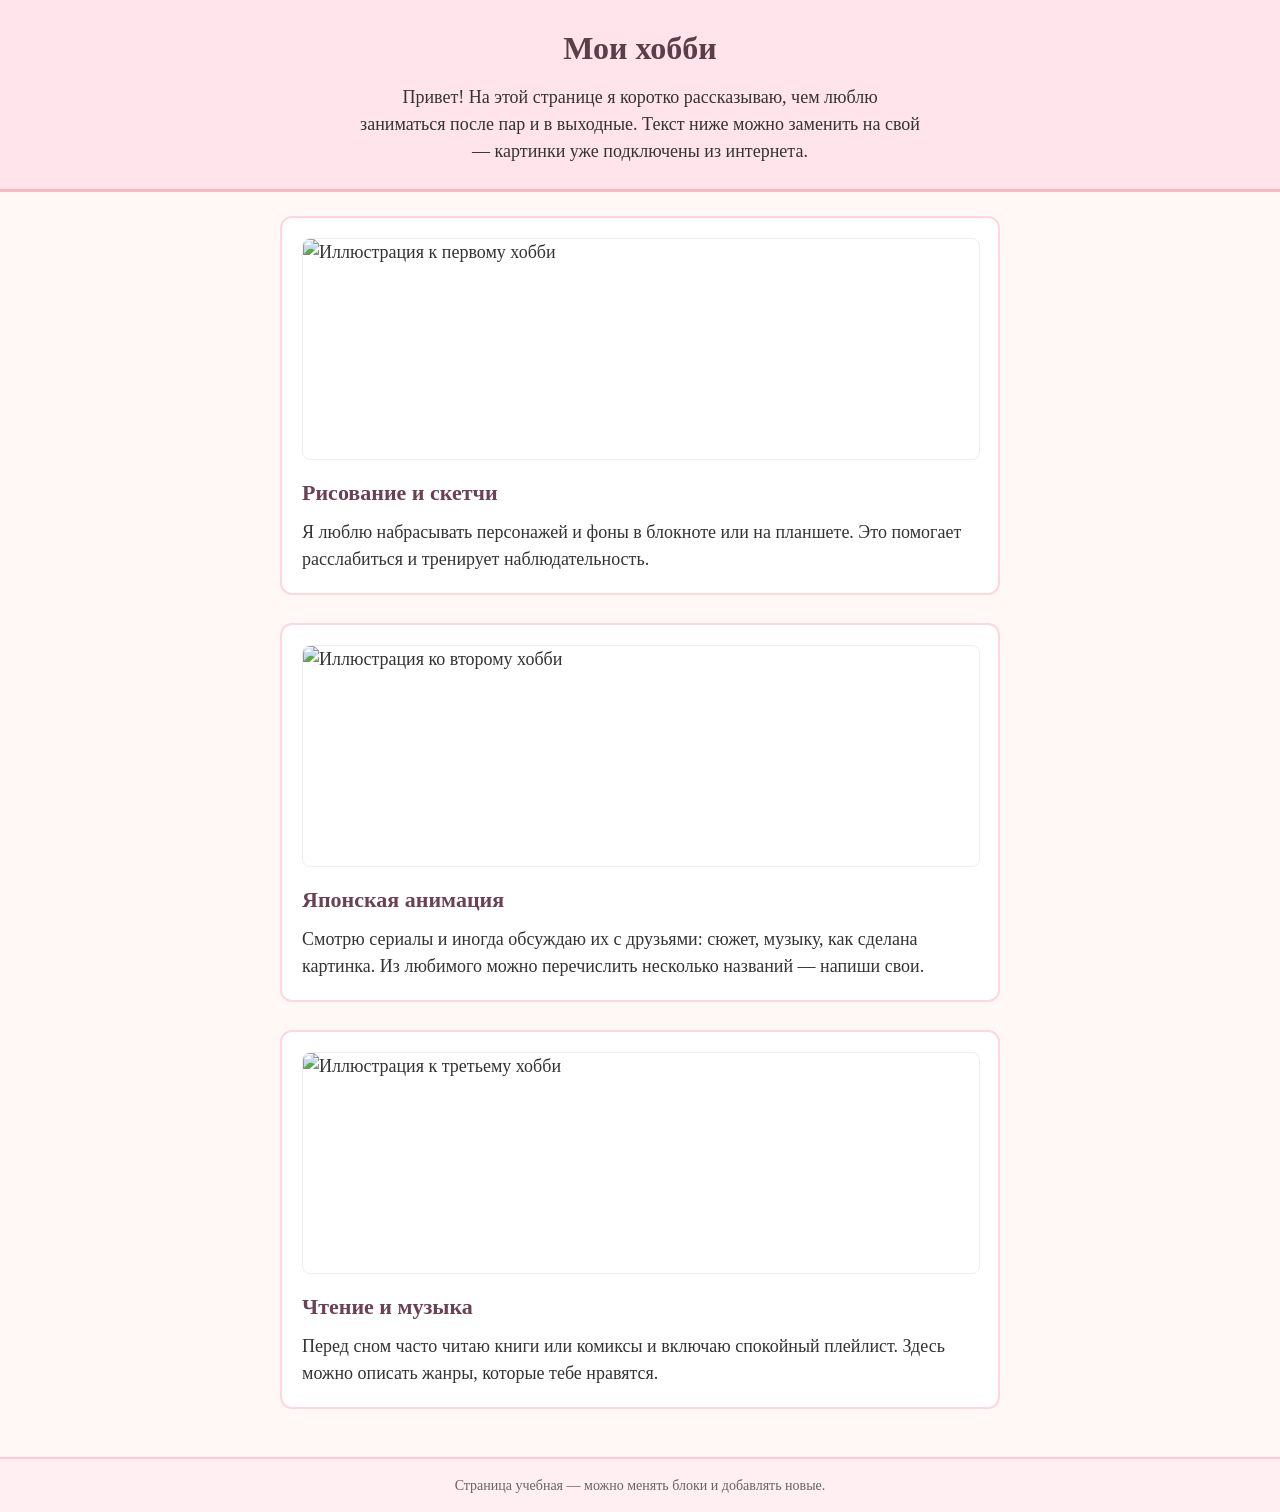
==== index.html @ c0492ec2 "index" ====
<!DOCTYPE html>
<html lang="ru">
<head>
    <meta charset="UTF-8">
    <meta name="viewport" content="width=device-width, initial-scale=1.0">
    <title>Мои хобби</title>
    <link rel="stylesheet" href="styles.css">
</head>
<body>

    <header class="site-header">
        <h1 class="main-title">Мои хобби</h1>
        <p class="intro-text">
            Привет! На этой странице я коротко рассказываю, чем люблю заниматься после пар и в выходные.
            Текст ниже можно заменить на свой — картинки уже подключены из интернета.
        </p>
    </header>

    <div class="page-wrapper">

        <article class="hobby-card">
            <img
                class="hobby-image"
                src="https://encrypted-tbn0.gstatic.com/images?q=tbn:ANd9GcSVh8NpYx0Dxv9LYHyEDum6cmYleUa3lmQwlA&s"
                alt="Иллюстрация к первому хобби"
                width="600"
                height="220"
            >
            <h2 class="hobby-heading">Рисование и скетчи</h2>
            <p class="hobby-text">
                Я люблю набрасывать персонажей и фоны в блокноте или на планшете.
                Это помогает расслабиться и тренирует наблюдательность.
            </p>
        </article>

        <article class="hobby-card">
            <img
                class="hobby-image"
                src="https://wallpapersok.com/images/high/hot-anime-girl-red-eyes-r50osboondbcexd6.jpg"
                alt="Иллюстрация ко второму хобби"
                width="600"
                height="220"
            >
            <h2 class="hobby-heading">Японская анимация</h2>
            <p class="hobby-text">
                Смотрю сериалы и иногда обсуждаю их с друзьями: сюжет, музыку, как сделана картинка.
                Из любимого можно перечислить несколько названий — напиши свои.
            </p>
        </article>

        <article class="hobby-card hobby-card-last">
            <img
                class="hobby-image"
                src="https://encrypted-tbn0.gstatic.com/images?q=tbn:ANd9GcThYfiTKTSHd025R7WEoNDscleo9clfBbL3JQ&s"
                alt="Иллюстрация к третьему хобби"
                width="600"
                height="220"
            >
            <h2 class="hobby-heading">Чтение и музыка</h2>
            <p class="hobby-text">
                Перед сном часто читаю книги или комиксы и включаю спокойный плейлист.
                Здесь можно описать жанры, которые тебе нравятся.
            </p>
        </article>

    </div>

    <footer class="site-footer">
        <p class="footer-note">Страница учебная — можно менять блоки и добавлять новые.</p>
    </footer>

</body>
</html>
---- styles.css ----
/* Простые стили для страницы о хобби — понятные свойства, без сложных трюков */

body {
    margin: 0;
    font-family: Georgia, "Times New Roman", serif;
    font-size: 18px;
    line-height: 1.5;
    color: #333333;
    background-color: #fff8f5;
}

.site-header {
    text-align: center;
    padding: 24px 16px;
    background-color: #ffe4ec;
    border-bottom: 3px solid #ffb6c1;
}

.main-title {
    margin: 0 0 12px 0;
    font-size: 32px;
    color: #5c3d4a;
}

.intro-text {
    margin: 0 auto;
    max-width: 560px;
}

.page-wrapper {
    max-width: 720px;
    margin: 0 auto;
    padding: 24px 16px 48px 16px;
}

.hobby-card {
    background-color: #ffffff;
    border: 2px solid #ffd6e0;
    border-radius: 12px;
    padding: 20px;
    margin-bottom: 28px;
}

.hobby-card-last {
    margin-bottom: 0;
}

.hobby-image {
    display: block;
    width: 100%;
    max-height: 220px;
    object-fit: cover;
    border-radius: 8px;
    border: 1px solid #eeeeee;
    margin-bottom: 16px;
}

.hobby-heading {
    margin: 0 0 10px 0;
    font-size: 22px;
    color: #6b4255;
}

.hobby-text {
    margin: 0;
}

.site-footer {
    text-align: center;
    padding: 16px;
    font-size: 14px;
    color: #666666;
    background-color: #ffeef2;
    border-top: 2px solid #ffc8d8;
}

.footer-note {
    margin: 0;
}
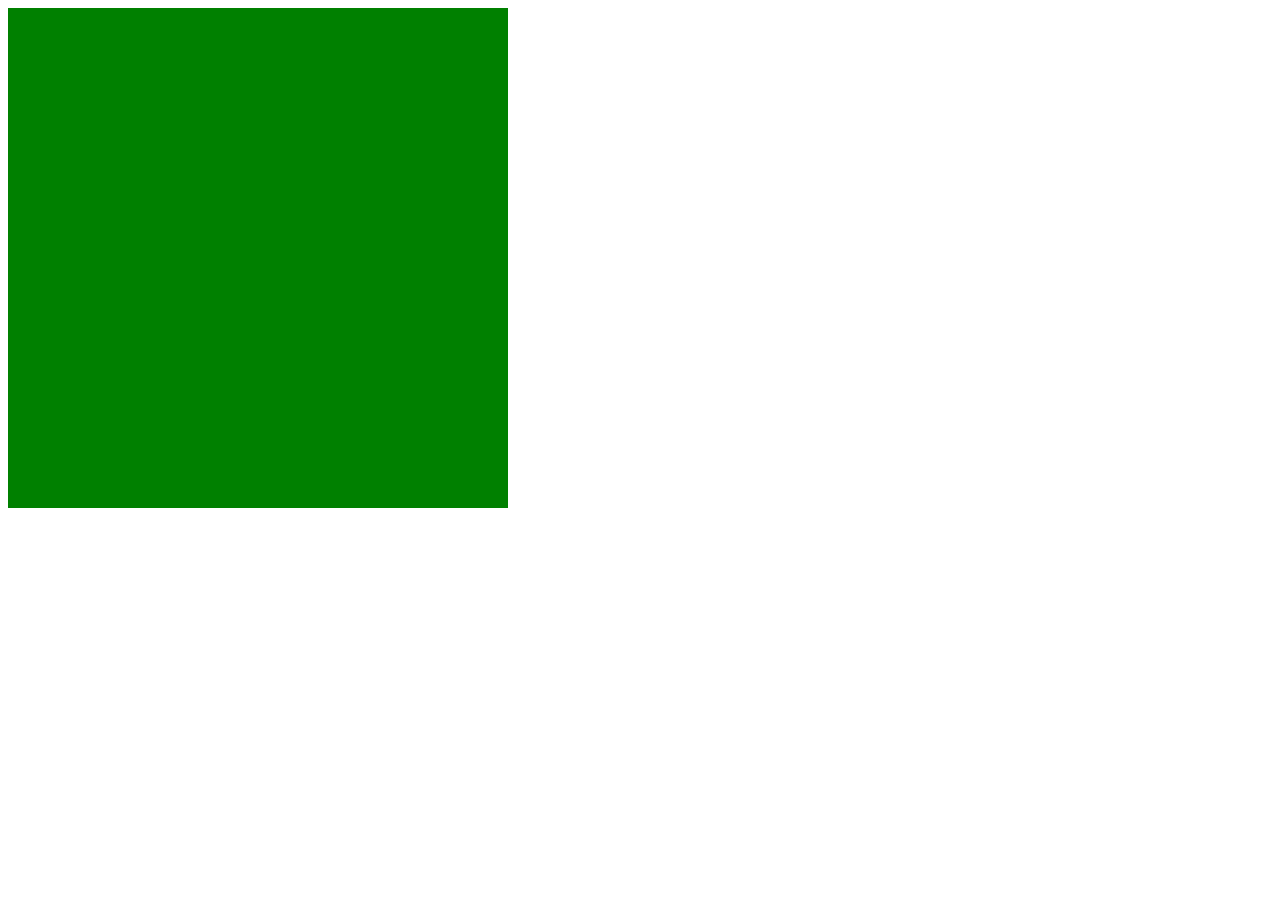
==== commit 644dd439: "example of greee red box" ====
--- a/index.html
+++ b/index.html
@@ -1,73 +1,16 @@
-<!DOCTYPE html>
-<html lang="ru">
+<html lang="en">
 <head>
     <meta charset="UTF-8">
     <meta name="viewport" content="width=device-width, initial-scale=1.0">
-    <title>Мои хобби</title>
-    <link rel="stylesheet" href="styles.css">
+    <title>Document</title>
+    <link rel="stylesheet" href="styles/index.css">
+    <script src="js/jquery-4.0.0.js"></script>
+    <script src="js/index.js"></script>
 </head>
 <body>
-
-    <header class="site-header">
-        <h1 class="main-title">Мои хобби</h1>
-        <p class="intro-text">
-            Привет! На этой странице я коротко рассказываю, чем люблю заниматься после пар и в выходные.
-            Текст ниже можно заменить на свой — картинки уже подключены из интернета.
-        </p>
-    </header>
-
-    <div class="page-wrapper">
-
-        <article class="hobby-card">
-            <img
-                class="hobby-image"
-                src="https://encrypted-tbn0.gstatic.com/images?q=tbn:ANd9GcSVh8NpYx0Dxv9LYHyEDum6cmYleUa3lmQwlA&s"
-                alt="Иллюстрация к первому хобби"
-                width="600"
-                height="220"
-            >
-            <h2 class="hobby-heading">Рисование и скетчи</h2>
-            <p class="hobby-text">
-                Я люблю набрасывать персонажей и фоны в блокноте или на планшете.
-                Это помогает расслабиться и тренирует наблюдательность.
-            </p>
-        </article>
-
-        <article class="hobby-card">
-            <img
-                class="hobby-image"
-                src="https://wallpapersok.com/images/high/hot-anime-girl-red-eyes-r50osboondbcexd6.jpg"
-                alt="Иллюстрация ко второму хобби"
-                width="600"
-                height="220"
-            >
-            <h2 class="hobby-heading">Японская анимация</h2>
-            <p class="hobby-text">
-                Смотрю сериалы и иногда обсуждаю их с друзьями: сюжет, музыку, как сделана картинка.
-                Из любимого можно перечислить несколько названий — напиши свои.
-            </p>
-        </article>
-
-        <article class="hobby-card hobby-card-last">
-            <img
-                class="hobby-image"
-                src="https://encrypted-tbn0.gstatic.com/images?q=tbn:ANd9GcThYfiTKTSHd025R7WEoNDscleo9clfBbL3JQ&s"
-                alt="Иллюстрация к третьему хобби"
-                width="600"
-                height="220"
-            >
-            <h2 class="hobby-heading">Чтение и музыка</h2>
-            <p class="hobby-text">
-                Перед сном часто читаю книги или комиксы и включаю спокойный плейлист.
-                Здесь можно описать жанры, которые тебе нравятся.
-            </p>
-        </article>
-
+    <div class="box-container">
+        <div class="box red"></div>
+        <div class="box green"></div>
     </div>
-
-    <footer class="site-footer">
-        <p class="footer-note">Страница учебная — можно менять блоки и добавлять новые.</p>
-    </footer>
-
 </body>
-</html>
+</html>
--- a/styles/index.css
+++ b/styles/index.css
@@ -0,0 +1,20 @@
+.box-container {
+    width: 500px;
+    height: 500px;
+    display: flex;
+}
+
+.box{
+    width: 500px;
+    height: 500px;
+    transition: all 2s;
+}
+
+.red {
+    background-color: red;
+    width: 0;
+}
+
+.green {
+    background-color: green;
+}
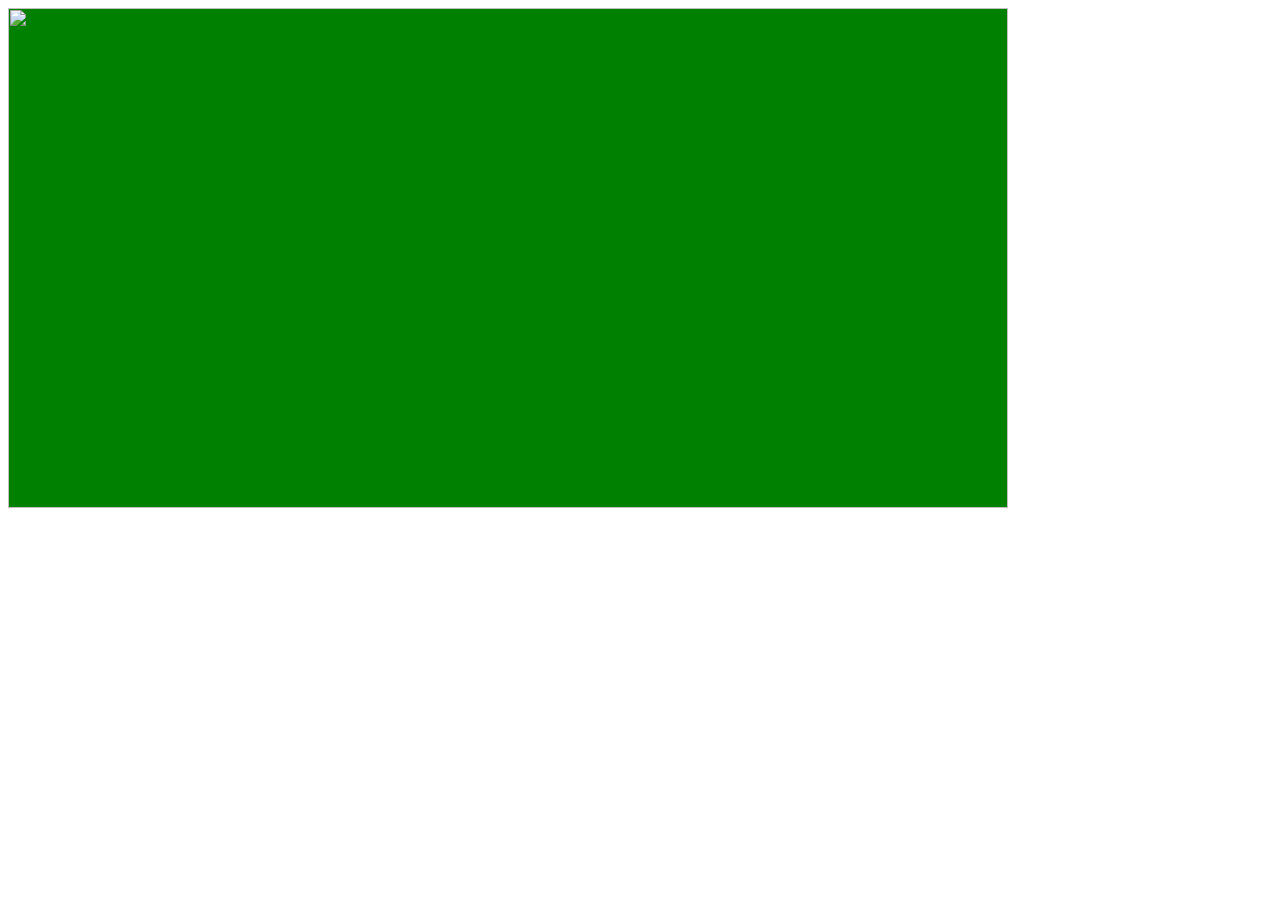
==== commit c5e52096: "Example with images" ====
--- a/index.html
+++ b/index.html
@@ -8,9 +8,13 @@
     <script src="js/index.js"></script>
 </head>
 <body>
-    <div class="box-container">
-        <div class="box red"></div>
-        <div class="box green"></div>
+    <div class="box container">
+        <div class="box red">
+            <img src="https://beneaththetangles.com/wp-content/uploads/2019/08/banner-summer-beach-anime-girl.png">
+        </div>
+        <div class="box green">
+            <img src="https://pbs.twimg.com/media/G1FzwCMWkAA8Mwg.jpg">
+        </div>
     </div>
 </body>
 </html>
--- a/styles/index.css
+++ b/styles/index.css
@@ -1,11 +1,9 @@
-.box-container {
-    width: 500px;
-    height: 500px;
+.box.container {
     display: flex;
 }
 
-.box{
-    width: 500px;
+.box {
+    
     height: 500px;
     transition: all 2s;
 }
@@ -17,4 +15,10 @@
 
 .green {
     background-color: green;
+}
+
+.box img {
+    width: 100%;
+    height: 100%;
+    object-fit: cover;
 }
